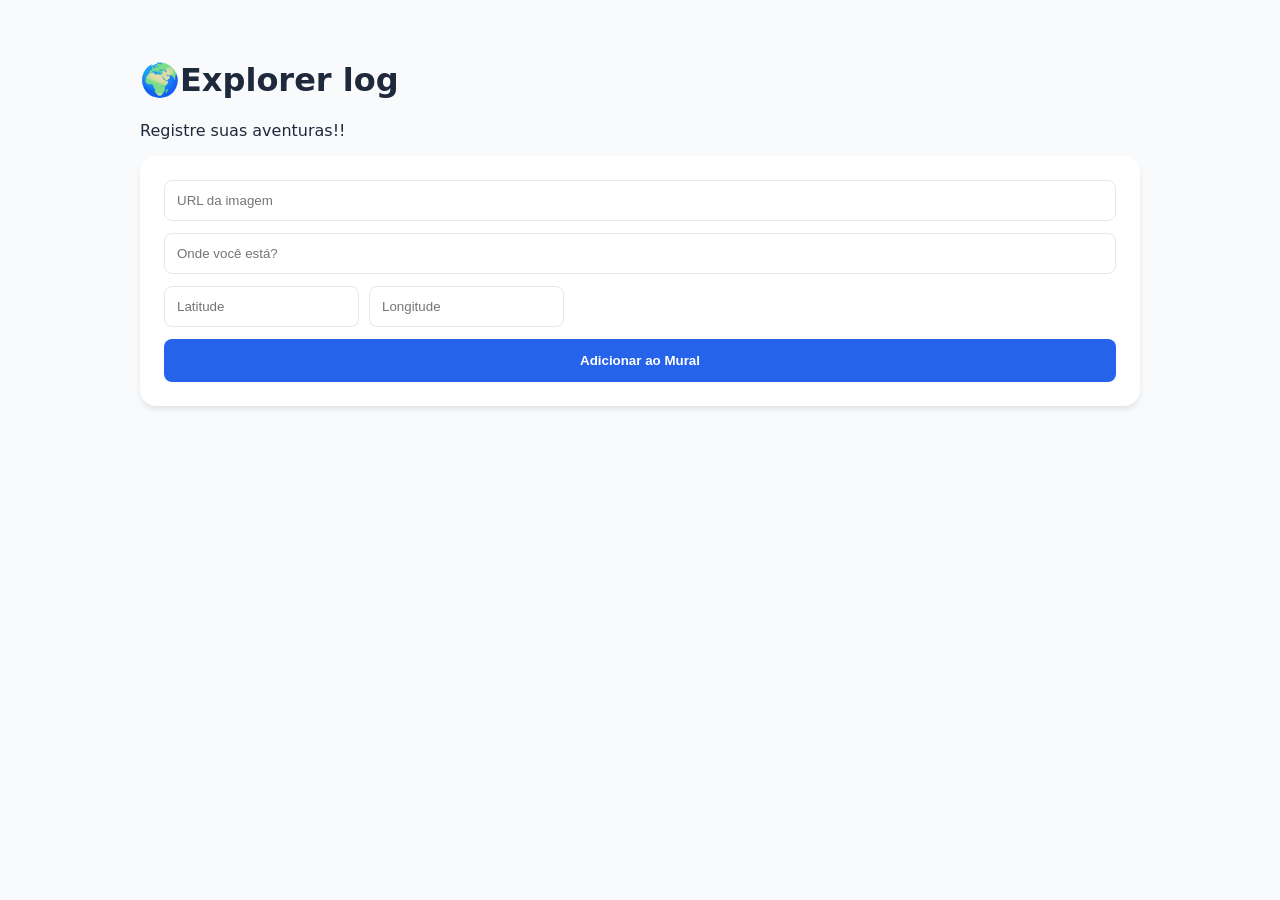
==== index.html @ 12f7e266 "Exemplo" ====
<!DOCTYPE html>
<html lang="en">

<head>
    <meta charset="UTF-8">
    <meta name="viewpoint" content="width=device-width, initial-scale=1.0">
    <link rel="stylesheet" href="style/style.css">
    <title>Document</title>
</head>
<body>
    <div class="container">
        <header>
            <h1>🌍Explorer log</h1>
            <p>Registre suas aventuras!!</p>
            </header>
    
        <div class="form-card">
            <input type="text" id="ipt-url" placeholder="URL da imagem">
            <input type="text" id="ipt-title" placeholder="Onde você está?">
            <div class="row">
                <input type="number" id="ipt-lat" placeholder="Latitude">
                <input type="number" id="ipt-lon" placeholder="Longitude">
                </div>
            <button id="btn-adicionar">Adicionar ao Mural</button>
            </div>
            <div id="galeria" class="grid-galeria">
            <!--Os cards serão injetados aqui-->
        </div>
        </div>
    </div>
        <script src="script/script.js"></script>
</body>
</html>
---- style/style.css ----
:root {
    --primary: #2563eb;
    --bg: #f8fafc;
    --text: #1e293b;
    --card-bg: #ffffff;
}

body {
    background-color: var(--bg);
    color: var(--text);
    font-family: 'Segoe UI', system-ui, sans-serif;
    margin: 0; padding: 40px 20px;
}

.container { max-width: 1000px; margin: 0 auto; }

/* Estilo do Formulário */
.form-card {
    background: var(--card-bg);
    padding: 24px;
    border-radius: 16px;
    box-shadow: 0 4px 6px -1px rgba(0,0,0,0.1);
    margin-bottom: 40px;
    display: flex;
    flex-direction: column;
    gap: 12px;
}

.row { display: flex; gap: 10px; }
input {
    padding: 12px;
    border: 1px solid #e2e8f0;
    border-radius: 8px;
    outline-color: var(--primary);
}

button {
    background: var(--primary);
    color: white;
    border: none;
    padding: 14px;
    border-radius: 8px;
    font-weight: 600;
    cursor: pointer;
    transition: 0.2s;
}

button:hover { background: #1d4ed8; transform: translateY(-1px); }

/* GRID DA GALERIA */
.grid-galeria {
    display: grid;
    grid-template-columns: repeat(auto-fill, minmax(280px, 1fr));
    gap: 24px;
}

/* O CARD INDIVIDUAL */
.card-foto {
    background: var(--card-bg);
    border-radius: 12px;
    overflow: hidden; /* Corta a imagem nas bordas arredondadas */
    box-shadow: 0 10px 15px -3px rgba(0,0,0,0.1);
    transition: transform 0.3s ease;
}

.card-foto:hover { transform: translateY(-8px); }

.card-foto img {
    width: 100%;
    height: 200px;
    object-fit: cover; /* Mantém a proporção sem achatar */
}

.card-info {
    padding: 16px;
}

.card-info h3 {
    margin: 0 0 8px 0;
    font-size: 1.2rem;
}

.card-info p {
    color: #64748b;
    font-size: 0.9rem;
    margin-bottom: 12px;
}

.card-footer {
    border-top: 1px solid #f1f5f9;
    padding-top: 12px;
    display: flex;
    align-items: center;
    font-size: 0.8rem;
    color: var(--primary);
    font-weight: 500;
}
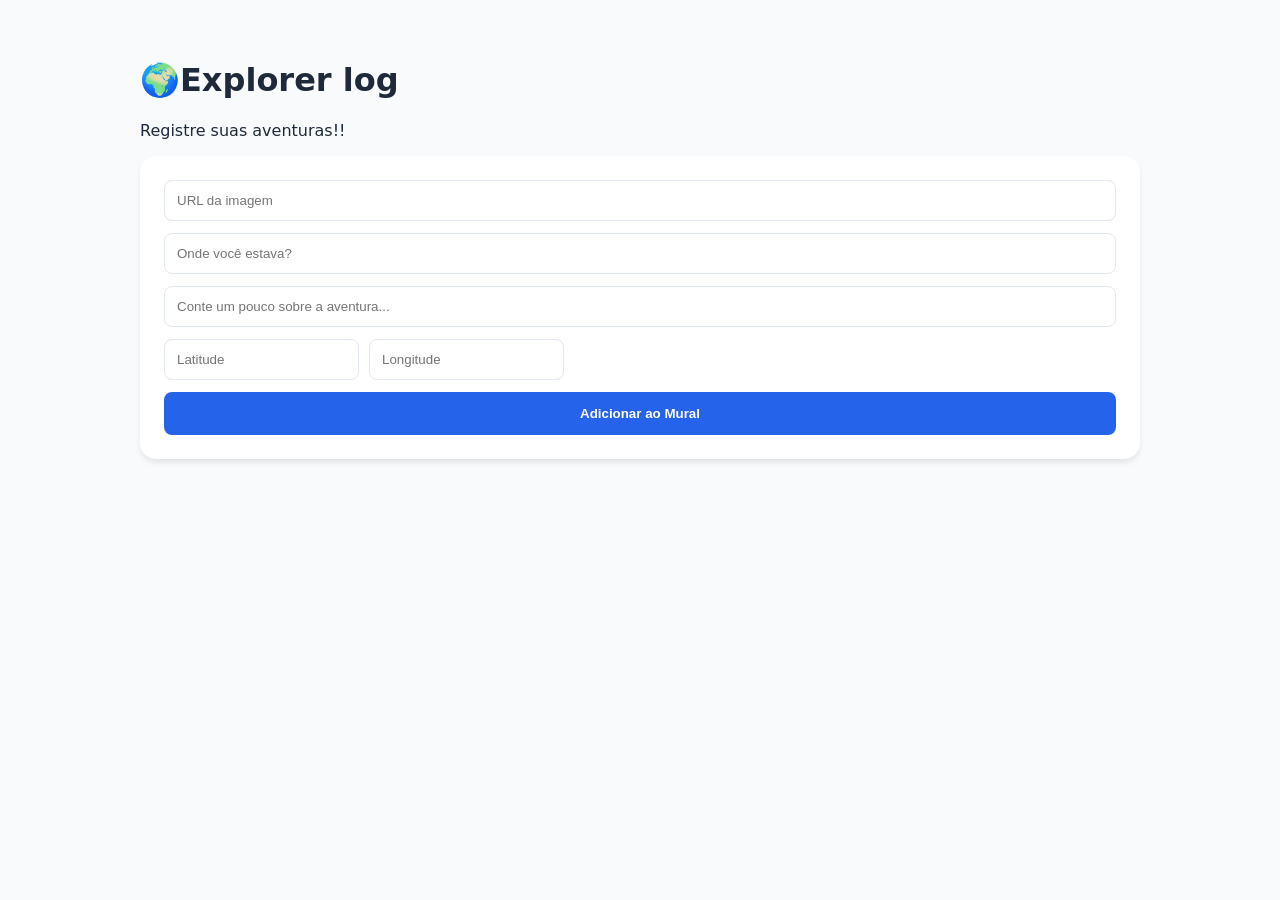
==== commit 0eab831c: "Exemplo" ====
--- a/index.html
+++ b/index.html
@@ -16,7 +16,8 @@
     
         <div class="form-card">
             <input type="text" id="ipt-url" placeholder="URL da imagem">
-            <input type="text" id="ipt-title" placeholder="Onde você está?">
+            <input type="text" id="ipt-title" placeholder="Onde você estava?">
+            <input type="text" id="ipt-desc" placeholder="Conte um pouco sobre a aventura...">
             <div class="row">
                 <input type="number" id="ipt-lat" placeholder="Latitude">
                 <input type="number" id="ipt-lon" placeholder="Longitude">
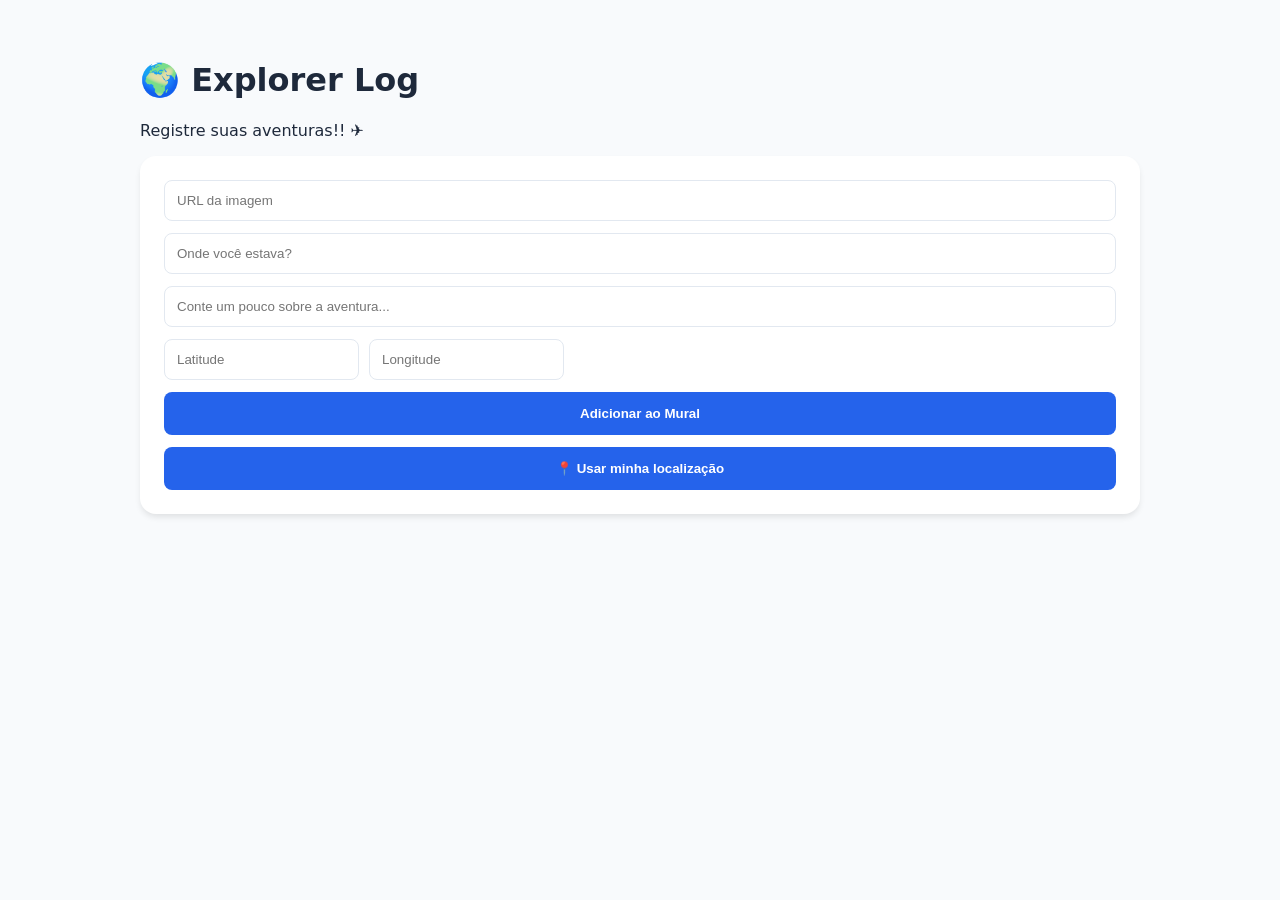
==== commit b9ca5d72: "Exemplo" ====
--- a/index.html
+++ b/index.html
@@ -1,34 +1,49 @@
 <!DOCTYPE html>
-<html lang="en">
+<html lang="pt-br">
 
 <head>
     <meta charset="UTF-8">
-    <meta name="viewpoint" content="width=device-width, initial-scale=1.0">
+    <meta name="viewport" content="width=device-width, initial-scale=1.0">
+    
     <link rel="stylesheet" href="style/style.css">
-    <title>Document</title>
+    <title>🌍 Explorer Log</title>
 </head>
+
 <body>
     <div class="container">
+
         <header>
-            <h1>🌍Explorer log</h1>
-            <p>Registre suas aventuras!!</p>
-            </header>
-    
+            <h1>🌍 Explorer Log</h1>
+            <p>Registre suas aventuras!! ✈️</p>
+        </header>
+
         <div class="form-card">
+
             <input type="text" id="ipt-url" placeholder="URL da imagem">
-            <input type="text" id="ipt-title" placeholder="Onde você estava?">
-            <input type="text" id="ipt-desc" placeholder="Conte um pouco sobre a aventura...">
+
+            <input type="text" id="ipt-legenda" placeholder="Onde você estava?">
+
+            <input type="text" id="ipt-resumo" placeholder="Conte um pouco sobre a aventura...">
+
             <div class="row">
                 <input type="number" id="ipt-lat" placeholder="Latitude">
                 <input type="number" id="ipt-lon" placeholder="Longitude">
-                </div>
+            </div>
+
             <button id="btn-adicionar">Adicionar ao Mural</button>
-            </div>
-            <div id="galeria" class="grid-galeria">
-            <!--Os cards serão injetados aqui-->
+
+            <!-- 🌍 botão extra de localização atual -->
+            <button id="btn-local">📍 Usar minha localização</button>
+
         </div>
+
+        <div id="galeria" class="grid-galeria">
+            <!-- Cards aqui -->
         </div>
+
     </div>
-        <script src="script/script.js"></script>
+
+    <script src="script/script.js"></script>
 </body>
+
 </html>
